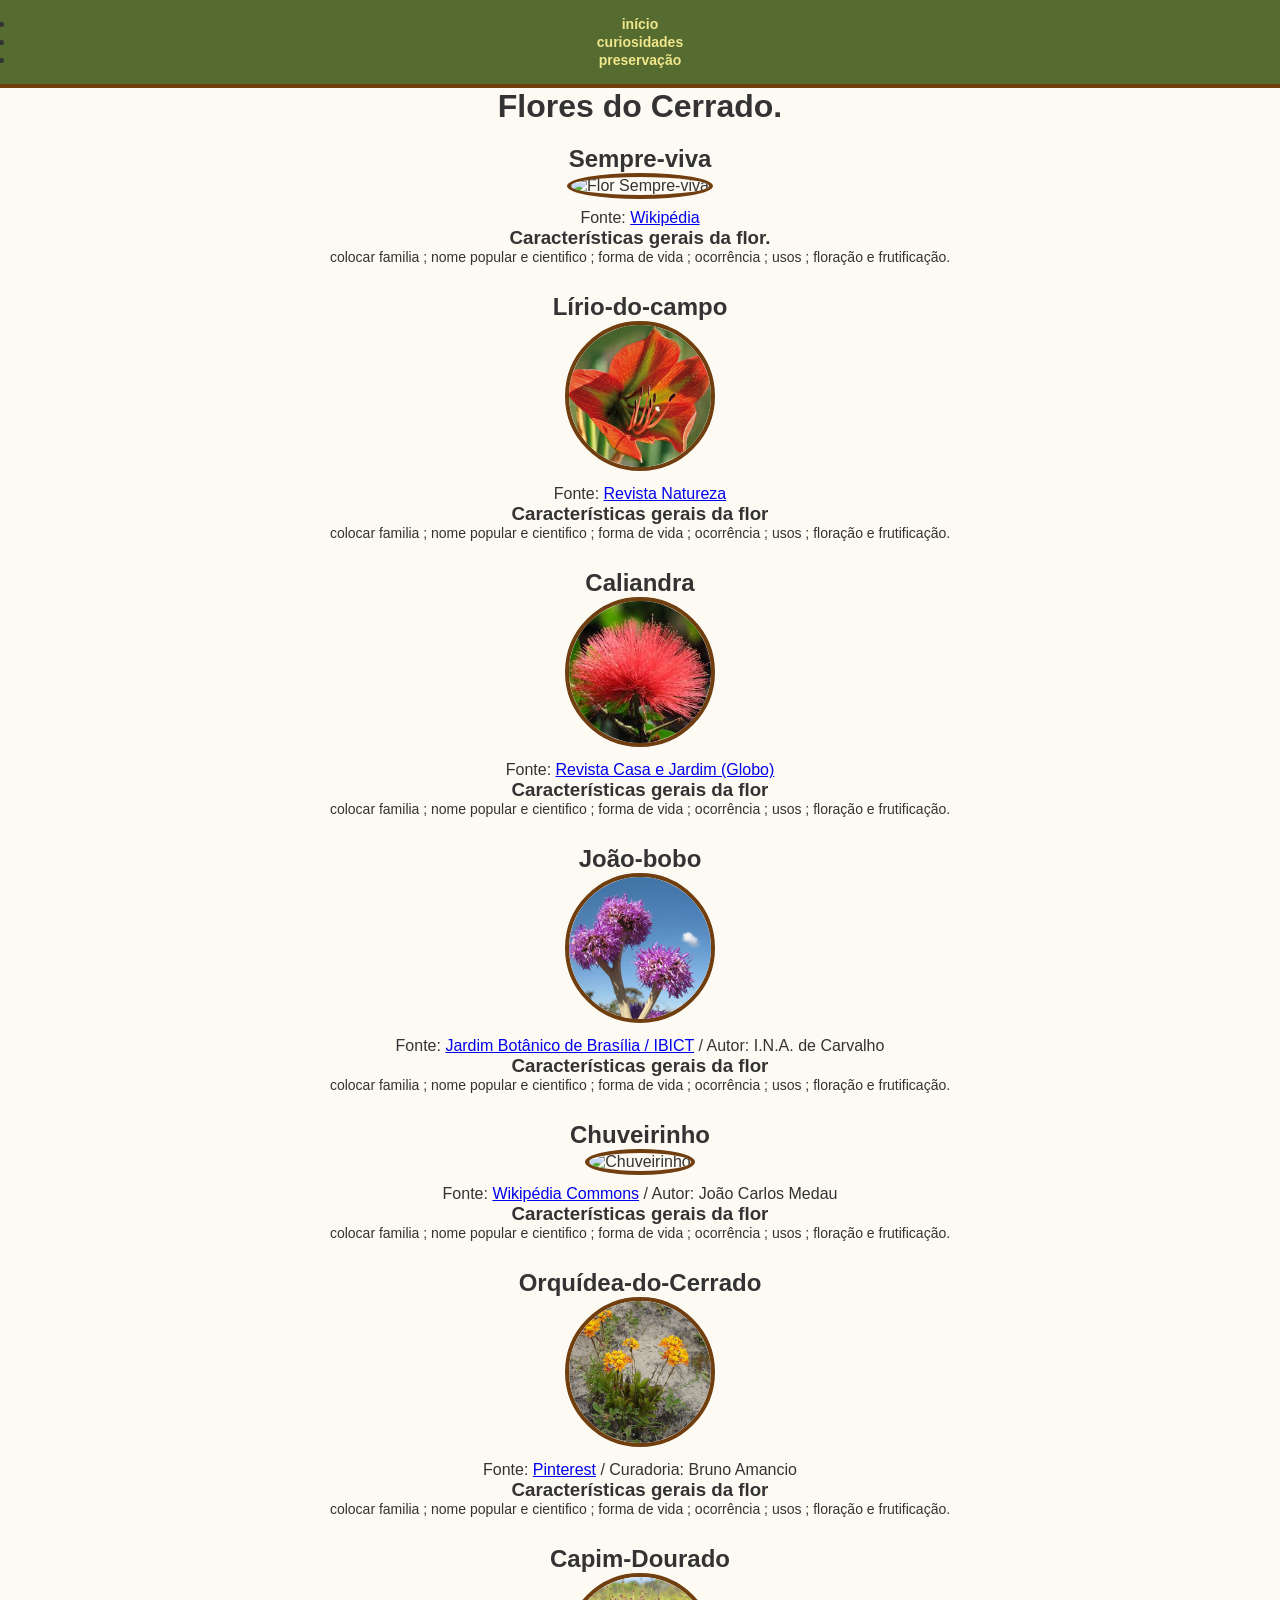
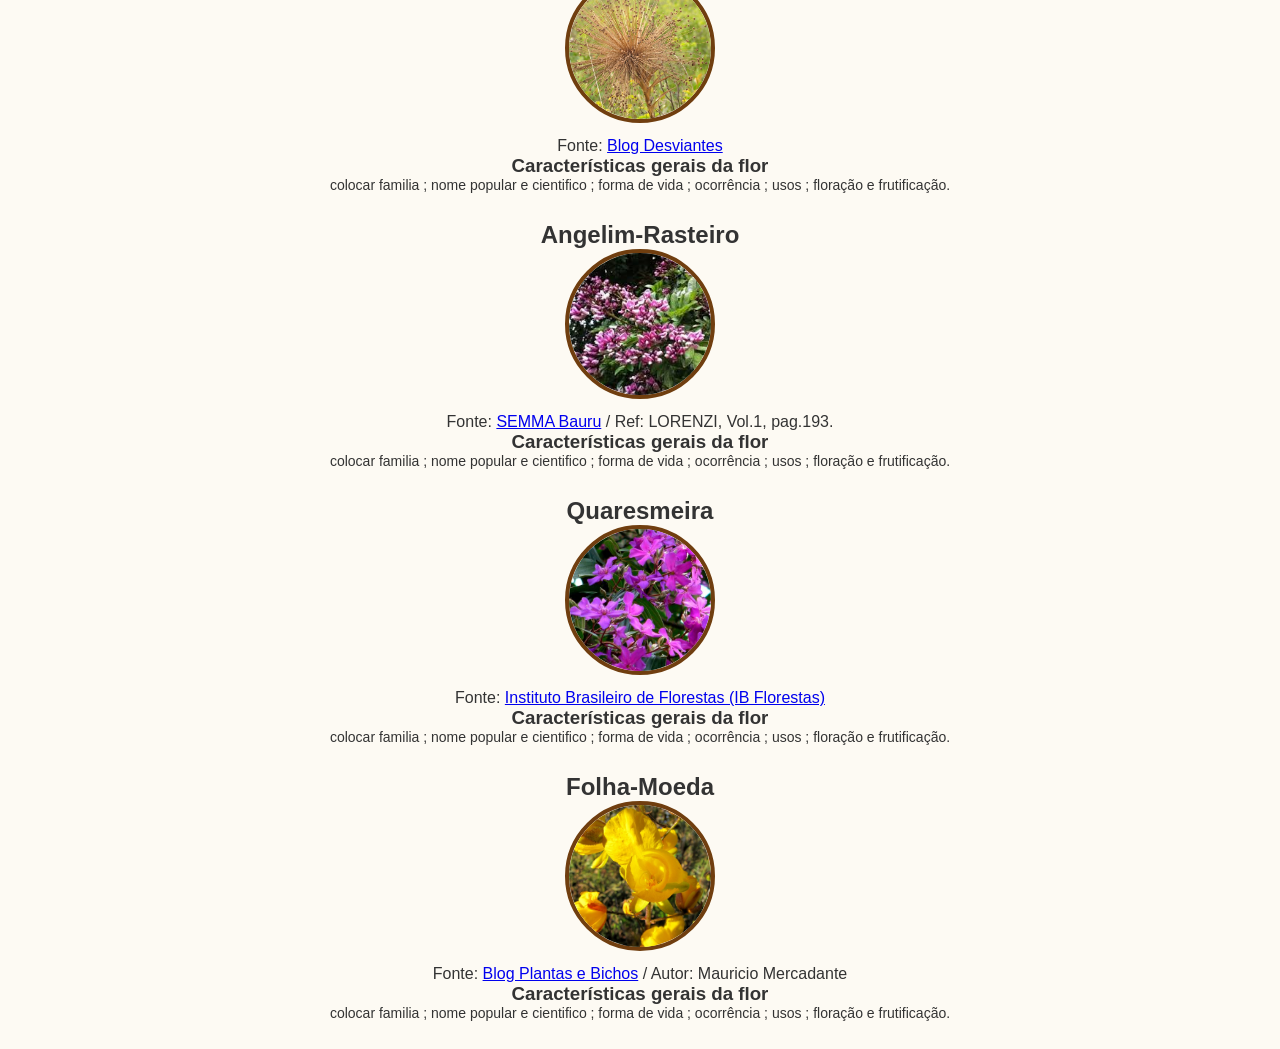
==== flores.html @ a3385701 "Add files via upload" ====
<!DOCTYPE html>
<html lang="pt-br">
<head>
    <meta charset="UTF-8">
    <meta name="viewport" content="width=device-width, initial-scale=1.0">
    <title>Informações - flores do cerrado.</title>
    <link rel="stylesheet" href="flores.css">
</head>
<body>
    <header>
        <nav>
            <ul>
                <li>
                    <a href="paginainicial.html"><b>início</b></a>
                </li>
                <li>
                    <a href="curiosidades.html"><b>curiosidades</b></a>
                </li>
                <li>
                    <a href="preservacao.html"><b>preservação</b></a>
                </li>
            </ul>
        </nav>
        <h1>Flores do Cerrado.</h1>
    </header>

    <main>
        
        <article class="categ-flor">
            <h2>Sempre-viva</h2>
            <figure>
                <img src="./img/Sempre-viva.jpg" alt="Flor Sempre-viva">
                <figcaption> 
                    Fonte: <a href="https://pt.wikipedia.org/wiki/Sempre-viva" target="_blank">Wikipédia</a>
                </figcaption>
            </figure>
            <section>
                <h3>Características gerais da flor.</h3>
                <p> colocar familia ; nome popular e cientifico ; forma de vida ; ocorrência ; usos ; floração e frutificação.</p>
            </section>
        </article>

        <article class="categ-flor">
            <h2>Lírio-do-campo</h2>
            <figure>
                 <img src="./img/lirio-do-campo.jpg" alt="Lírio do campo">
                 <figcaption> 
                    Fonte: <a href="https://revistanatureza.com.br/os-segredos-do-cerrado/" target="_blank">Revista Natureza</a> 
                 </figcaption>
            </figure> 
            <section>
                <h3>Características gerais da flor</h3>
                <p>colocar familia ; nome popular e cientifico ; forma de vida ; ocorrência ; usos ; floração e frutificação.</p>
            </section>
        </article>

        <article class="categ-flor">
            <h2>Caliandra</h2>
            <figure>
                 <img src="./img/caliandra.jpg" alt="Caliandra">
                <figcaption>
                    Fonte: <a href="https://revistacasaejardim.globo.com/paisagismo/noticia/2023/06/caliandra-guia-completo-de-cultivo-e-cuidados.ghtml" target="_blank">Revista Casa e Jardim (Globo)</a>
                </figcaption>
            </figure>
            <section>
                <h3>Características gerais da flor</h3>
                <p>colocar familia ; nome popular e cientifico ; forma de vida ; ocorrência ; usos ; floração e frutificação.</p>
            </section>
        </article>

        <article class="categ-flor">
            <h2>João-bobo</h2>
            <figure>
                <img src="./img/joão bobo.jpg" alt="joão bobo">
                <figcaption> 
                    Fonte: <a href="http://jbb.ibict.br//handle/1/253" target="_blank">Jardim Botânico de Brasília / IBICT</a> 
                     / Autor: I.N.A. de Carvalho
                </figcaption>
            </figure>
            <section>
                <h3>Características gerais da flor</h3>
                <p>colocar familia ; nome popular e cientifico ; forma de vida ; ocorrência ; usos ; floração e frutificação.</p>
            </section>
        </article>

        <article class="categ-flor">
            <h2>Chuveirinho</h2>
            <figure>
                <img src="./img/Chuveirinho.jpg" alt="Chuveirinho">
                <figcaption>
                    Fonte: <a href="https://pt.wikipedia.org/wiki/Ficheiro:Flor_Chuveirinho_do_Serrado_com_Lago_da_Lapinha_ao_Fundo.JPG" target="_blank">Wikipédia Commons</a> 
                    / Autor: João Carlos Medau
                </figcaption>
            </figure>
            <section>
                <h3>Características gerais da flor</h3>
                <p>colocar familia ; nome popular e cientifico ; forma de vida ; ocorrência ; usos ; floração e frutificação.</p>
            </section>
        </article>

        <article class="categ-flor">
            <h2>Orquídea-do-Cerrado</h2>
            <figure>
                 <img src="./img/orquidea-do-cerrado.jpg" alt="Orquídea-do-Cerrado">
                 <figcaption> 
                    Fonte: <a href="https://br.pinterest.com/bruno_amancio/orquideas-do-cerrado-brasileiro/" target="_blank">Pinterest</a> 
                    / Curadoria: Bruno Amancio
                 </figcaption>
            </figure>
            <section>
                <h3>Características gerais da flor</h3>
                <p>colocar familia ; nome popular e cientifico ; forma de vida ; ocorrência ; usos ; floração e frutificação.</p>
            </section>
        </article>

        <article class="categ-flor">
            <h2>Capim-Dourado</h2>
            <figure>
                <img src="./img/capim-dourado.JPG" alt="Capim-Dourado">
                <figcaption> 
                    Fonte: <a href="https://desviantes.com.br/blog/post/a-arte-do-capim-dourado-no-jalapao/" target="_blank">Blog Desviantes</a>
                </figcaption>
            </figure>
            <section>
                <h3>Características gerais da flor</h3>
                <p>colocar familia ; nome popular e cientifico ; forma de vida ; ocorrência ; usos ; floração e frutificação.</p>
            </section>
        </article>

        <article class="categ-flor">
            <h2>Angelim-Rasteiro</h2>
            <figure>
                <img src="./img/angelim-rasteiro.jpg" alt="Angelim-Rasteiro">
                <figcaption> 
                    Fonte: <a href="https://www2.bauru.sp.gov.br/arquivos/arquivos_site/sec_meioambiente/arborizacao_urbana/novas_especies/Modelo%20para%20a%20Apresenta%C3%A7%C3%A3o%20das%20%C3%81rvores%20aos%20Membros%20do%20Grupo.pdf" target="_blank">SEMMA Bauru</a> 
                    / Ref: LORENZI, Vol.1, pag.193.
                </figcaption>
            </figure>
            <section>
                <h3>Características gerais da flor</h3>
                <p>colocar familia ; nome popular e cientifico ; forma de vida ; ocorrência ; usos ; floração e frutificação.</p>
            </section>
        </article>

        <article class="categ-flor">
            <h2>Quaresmeira</h2>
            <figure>
                <img src="./img/quaresmeira.jpg" alt="Quaresmeira">
                <figcaption> 
                    Fonte: <a href="https://www.ibflorestas.org.br/lista-de-especies-nativas/quaresmeira" target="_blank">Instituto Brasileiro de Florestas (IB Florestas)</a>
                </figcaption>
            </figure>
            <section>
                <h3>Características gerais da flor</h3>
                <p>colocar familia ; nome popular e cientifico ; forma de vida ; ocorrência ; usos ; floração e frutificação.</p>
            </section>
        </article>

        <article class="categ-flor">
            <h2>Folha-Moeda</h2>
            <figure>
                <img src="./img/Folha-Moeda.jpg" alt="Folha-Moeda">
                <figcaption> 
                    Fonte: <a href="https://plantasebichos.blogspot.com/2010/05/tao-quanto-encontrar-e-observar-uma.html" target="_blank">Blog Plantas e Bichos</a> 
                    / Autor: Mauricio Mercadante
                </figcaption> 
            </figure>
            <section>
                <h3>Características gerais da flor</h3>
                <p>colocar familia ; nome popular e cientifico ; forma de vida ; ocorrência ; usos ; floração e frutificação.</p>
            </section>
        </article>

    </main>

</body>
</html>
---- flores.css ----
/* Reset Básico */
* { margin: 0; padding: 0; box-sizing: border-box; font-family: sans-serif; }

body { background: #fdfaf3; color: #333; text-align: center; }

/* Menu Simples */
nav { background: darkolivegreen; padding: 15px; border-bottom: 4px solid #703e0f; }
nav a { color: #f0e68c; text-decoration: none; margin: 0 10px; font-weight: bold; font-size: 14px; }

/* Galeria em Grade */
main { 
    display: flex; 
    flex-wrap: wrap; 
    justify-content: center; 
    padding: 20px; 
    gap: 20px; 
}

/* Card das Flores */
.card { 
    background: #fff; 
    padding: 20px; 
    width: 280px; 
    border-radius: 10px; 
    box-shadow: 0 2px 5px #ccc; 
}

.card h2 { color: #703e0f; margin-bottom: 10px; }

/* Imagem Padronizada */
img { 
    width: 150px; 
    height: 150px; 
    border-radius: 50%; 
    border: 4px solid #703e0f; 
    object-fit: cover; 
    margin-bottom: 10px;
}

/* Textos e Links */
p { font-size: 14px; margin-bottom: 8px; text-align: left; }
.fonte { font-size: 12px; color: darkolivegreen; text-decoration: underline; }
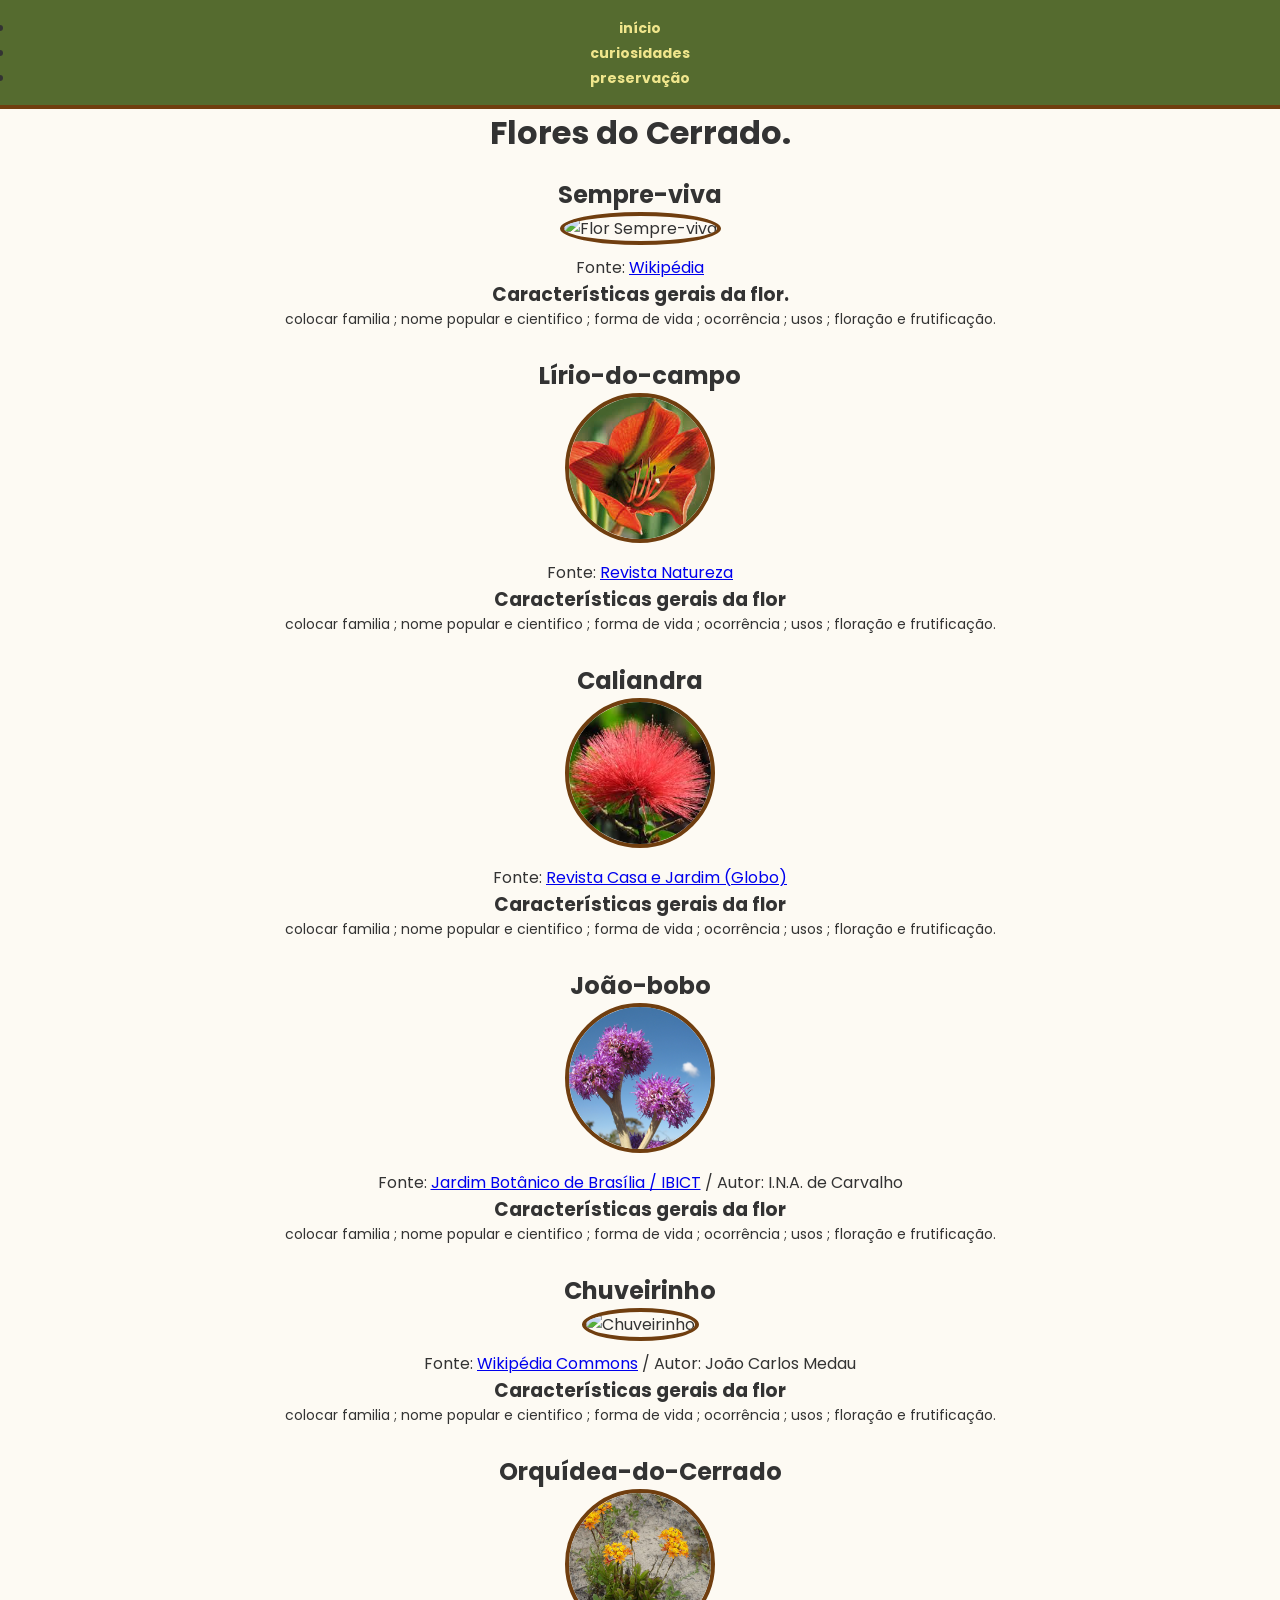
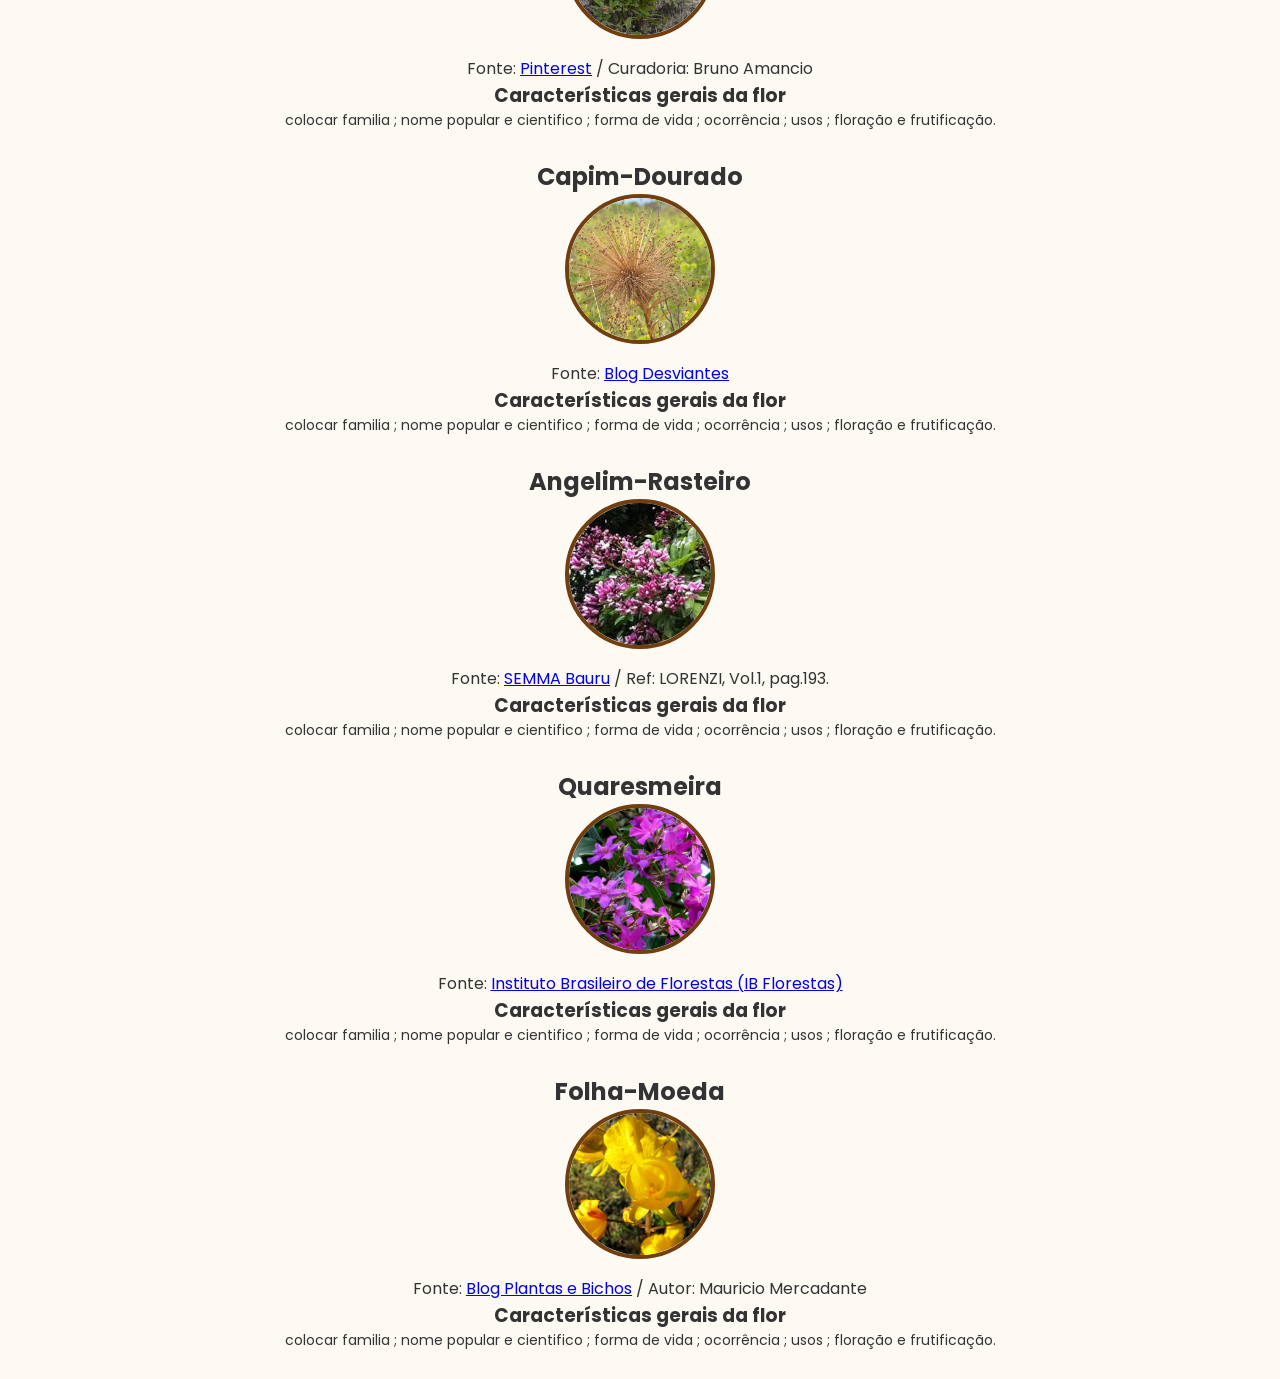
==== commit 1db6cf2b: "ajustes" ====
--- a/flores.html
+++ b/flores.html
@@ -4,7 +4,8 @@
     <meta charset="UTF-8">
     <meta name="viewport" content="width=device-width, initial-scale=1.0">
     <title>Informações - flores do cerrado.</title>
-    <link rel="stylesheet" href="flores.css">
+    <link rel="stylesheet" href="./css/flores.css">
+    <link href="https://fonts.googleapis.com/css2?family=Poppins:wght@300;400;600&display=swap" rel="stylesheet">
 </head>
 <body>
     <header>
@@ -116,7 +117,7 @@
         <article class="categ-flor">
             <h2>Capim-Dourado</h2>
             <figure>
-                <img src="./img/capim-dourado.JPG" alt="Capim-Dourado">
+                <img src="./img/capim-dourado.jpg" alt="Capim-Dourado">
                 <figcaption> 
                     Fonte: <a href="https://desviantes.com.br/blog/post/a-arte-do-capim-dourado-no-jalapao/" target="_blank">Blog Desviantes</a>
                 </figcaption>
--- a/css/flores.css
+++ b/css/flores.css
@@ -0,0 +1,45 @@
+/* Reset Básico */
+* { margin: 0; padding: 0; box-sizing: border-box; font-family: sans-serif; }
+
+body { background: #fdfaf3; color: #333; text-align: center; }
+* {
+    font-family: 'Poppins', 'Segoe UI', Arial, sans-serif;
+}
+
+/* Menu Simples */
+nav { background: darkolivegreen; padding: 15px; border-bottom: 4px solid #703e0f; }
+nav a { color: #f0e68c; text-decoration: none; margin: 0 10px; font-weight: bold; font-size: 14px; }
+
+/* Galeria em Grade */
+main { 
+    display: flex; 
+    flex-wrap: wrap; 
+    justify-content: center; 
+    padding: 20px; 
+    gap: 20px; 
+}
+
+/* Card das Flores */
+.card { 
+    background: #fff; 
+    padding: 20px; 
+    width: 280px; 
+    border-radius: 10px; 
+    box-shadow: 0 2px 5px #ccc; 
+}
+
+.card h2 { color: #703e0f; margin-bottom: 10px; }
+
+/* Imagem Padronizada */
+img { 
+    width: 150px; 
+    height: 150px; 
+    border-radius: 50%; 
+    border: 4px solid #703e0f; 
+    object-fit: cover; 
+    margin-bottom: 10px;
+}
+
+/* Textos e Links */
+p { font-size: 14px; margin-bottom: 8px; text-align: left; }
+.fonte { font-size: 12px; color: darkolivegreen; text-decoration: underline; }
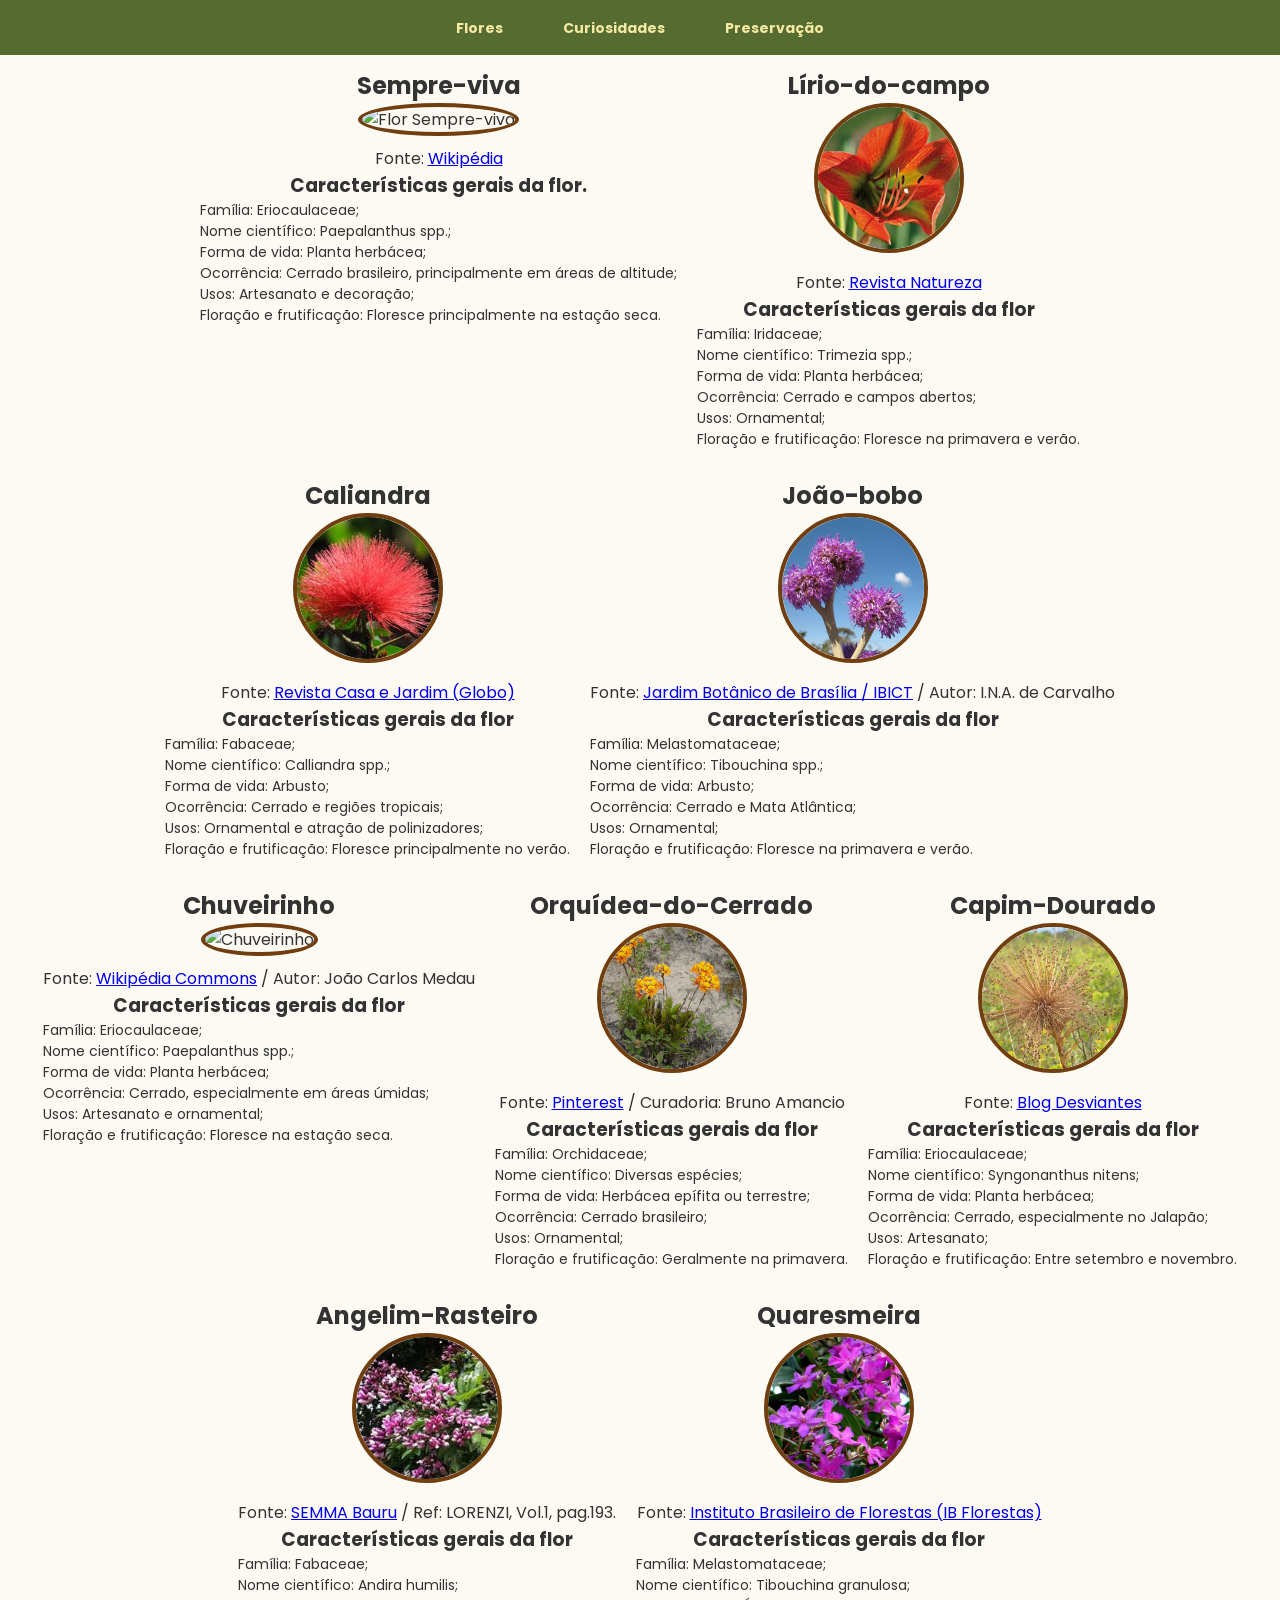
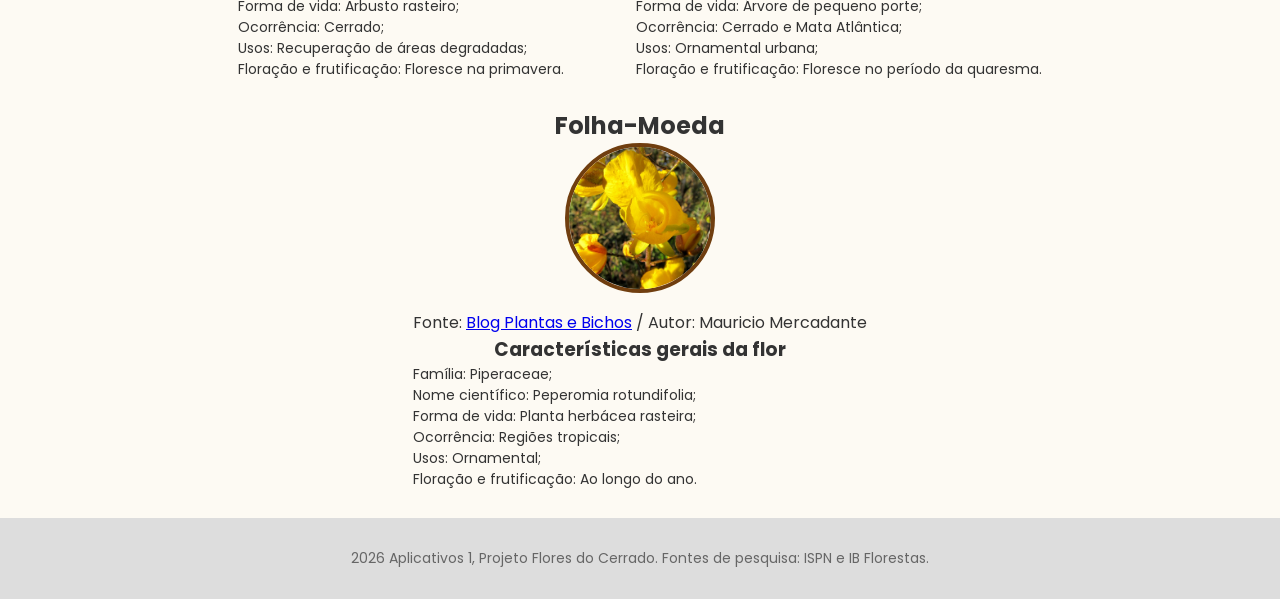
==== commit ad920e8a: "final/parte gabi" ====
--- a/flores.html
+++ b/flores.html
@@ -10,18 +10,12 @@
 <body>
     <header>
         <nav>
-            <ul>
-                <li>
-                    <a href="paginainicial.html"><b>início</b></a>
-                </li>
-                <li>
-                    <a href="curiosidades.html"><b>curiosidades</b></a>
-                </li>
-                <li>
-                    <a href="preservacao.html"><b>preservação</b></a>
-                </li>
-            </ul>
-        </nav>
+    <ul>
+        <li><a href="flores.html">Flores</a></li>
+        <li><a href="curiosidades.html">Curiosidades</a></li>
+        <li><a href="preservacao.html">Preservação</a></li>
+    </ul>
+</nav>
         <h1>Flores do Cerrado.</h1>
     </header>
 
@@ -37,7 +31,7 @@
             </figure>
             <section>
                 <h3>Características gerais da flor.</h3>
-                <p> colocar familia ; nome popular e cientifico ; forma de vida ; ocorrência ; usos ; floração e frutificação.</p>
+                <p>Família: Eriocaulaceae;<br> Nome científico: Paepalanthus spp.;<br> Forma de vida: Planta herbácea;<br> Ocorrência: Cerrado brasileiro, principalmente em áreas de altitude;<br> Usos: Artesanato e decoração;<br> Floração e frutificação: Floresce principalmente na estação seca.</p>
             </section>
         </article>
 
@@ -51,7 +45,7 @@
             </figure> 
             <section>
                 <h3>Características gerais da flor</h3>
-                <p>colocar familia ; nome popular e cientifico ; forma de vida ; ocorrência ; usos ; floração e frutificação.</p>
+                <p>Família: Iridaceae;<br> Nome científico: Trimezia spp.;<br> Forma de vida: Planta herbácea;<br> Ocorrência: Cerrado e campos abertos;<br> Usos: Ornamental;<br> Floração e frutificação: Floresce na primavera e verão.</p>
             </section>
         </article>
 
@@ -65,7 +59,7 @@
             </figure>
             <section>
                 <h3>Características gerais da flor</h3>
-                <p>colocar familia ; nome popular e cientifico ; forma de vida ; ocorrência ; usos ; floração e frutificação.</p>
+                <p>Família: Fabaceae;<br> Nome científico: Calliandra spp.;<br> Forma de vida: Arbusto;<br> Ocorrência: Cerrado e regiões tropicais;<br> Usos: Ornamental e atração de polinizadores;<br> Floração e frutificação: Floresce principalmente no verão.</p>
             </section>
         </article>
 
@@ -80,7 +74,7 @@
             </figure>
             <section>
                 <h3>Características gerais da flor</h3>
-                <p>colocar familia ; nome popular e cientifico ; forma de vida ; ocorrência ; usos ; floração e frutificação.</p>
+                <p>Família: Melastomataceae;<br> Nome científico: Tibouchina spp.;<br> Forma de vida: Arbusto;<br> Ocorrência: Cerrado e Mata Atlântica;<br> Usos: Ornamental;<br> Floração e frutificação: Floresce na primavera e verão.</p>
             </section>
         </article>
 
@@ -95,7 +89,7 @@
             </figure>
             <section>
                 <h3>Características gerais da flor</h3>
-                <p>colocar familia ; nome popular e cientifico ; forma de vida ; ocorrência ; usos ; floração e frutificação.</p>
+                <p>Família: Eriocaulaceae;<br> Nome científico: Paepalanthus spp.;<br> Forma de vida: Planta herbácea;<br> Ocorrência: Cerrado, especialmente em áreas úmidas;<br> Usos: Artesanato e ornamental;<br> Floração e frutificação: Floresce na estação seca.</p>
             </section>
         </article>
 
@@ -110,7 +104,7 @@
             </figure>
             <section>
                 <h3>Características gerais da flor</h3>
-                <p>colocar familia ; nome popular e cientifico ; forma de vida ; ocorrência ; usos ; floração e frutificação.</p>
+                <p>Família: Orchidaceae;<br> Nome científico: Diversas espécies;<br> Forma de vida: Herbácea epífita ou terrestre;<br> Ocorrência: Cerrado brasileiro;<br> Usos: Ornamental;<br> Floração e frutificação: Geralmente na primavera.</p>
             </section>
         </article>
 
@@ -124,7 +118,7 @@
             </figure>
             <section>
                 <h3>Características gerais da flor</h3>
-                <p>colocar familia ; nome popular e cientifico ; forma de vida ; ocorrência ; usos ; floração e frutificação.</p>
+                <p>Família: Eriocaulaceae;<br> Nome científico: Syngonanthus nitens;<br> Forma de vida: Planta herbácea;<br> Ocorrência: Cerrado, especialmente no Jalapão;<br> Usos: Artesanato;<br> Floração e frutificação: Entre setembro e novembro.</p>
             </section>
         </article>
 
@@ -139,7 +133,7 @@
             </figure>
             <section>
                 <h3>Características gerais da flor</h3>
-                <p>colocar familia ; nome popular e cientifico ; forma de vida ; ocorrência ; usos ; floração e frutificação.</p>
+                <p>Família: Fabaceae;<br> Nome científico: Andira humilis;<br> Forma de vida: Arbusto rasteiro;<br> Ocorrência: Cerrado;<br> Usos: Recuperação de áreas degradadas;<br> Floração e frutificação: Floresce na primavera.</p>
             </section>
         </article>
 
@@ -153,7 +147,7 @@
             </figure>
             <section>
                 <h3>Características gerais da flor</h3>
-                <p>colocar familia ; nome popular e cientifico ; forma de vida ; ocorrência ; usos ; floração e frutificação.</p>
+                <p>Família: Melastomataceae;<br> Nome científico: Tibouchina granulosa;<br> Forma de vida: Árvore de pequeno porte;<br> Ocorrência: Cerrado e Mata Atlântica;<br> Usos: Ornamental urbana;<br> Floração e frutificação: Floresce no período da quaresma.</p>
             </section>
         </article>
 
@@ -168,11 +162,17 @@
             </figure>
             <section>
                 <h3>Características gerais da flor</h3>
-                <p>colocar familia ; nome popular e cientifico ; forma de vida ; ocorrência ; usos ; floração e frutificação.</p>
+                <p>Família: Piperaceae;<br> Nome científico: Peperomia rotundifolia;<br> Forma de vida: Planta herbácea rasteira;<br> Ocorrência: Regiões tropicais;<br> Usos: Ornamental;<br> Floração e frutificação: Ao longo do ano.</p>
             </section>
         </article>
 
+            
     </main>
+  <footer>
+        <p> 2026  Aplicativos 1, Projeto Flores do Cerrado. Fontes de pesquisa: ISPN e IB Florestas.</p>
+    </footer>
+</body>
+</html>
 
 </body>
 </html>
--- a/css/flores.css
+++ b/css/flores.css
@@ -1,4 +1,4 @@
-/* Reset Básico */
+
 * { margin: 0; padding: 0; box-sizing: border-box; font-family: sans-serif; }
 
 body { background: #fdfaf3; color: #333; text-align: center; }
@@ -6,11 +6,37 @@
     font-family: 'Poppins', 'Segoe UI', Arial, sans-serif;
 }
 
-/* Menu Simples */
-nav { background: darkolivegreen; padding: 15px; border-bottom: 4px solid #703e0f; }
-nav a { color: #f0e68c; text-decoration: none; margin: 0 10px; font-weight: bold; font-size: 14px; }
 
-/* Galeria em Grade */
+nav {
+    position: absolute;
+    width: 100%;
+    z-index: 10;
+    background: darkolivegreen;
+    padding: 15px 0;
+}
+
+nav ul {
+    display: flex;
+    justify-content: center;
+    gap: 30px;
+    list-style: none;
+}
+
+nav a {
+    color: #f5e9a3;
+    text-decoration: none;
+    font-weight: bold;
+    font-size: 14px;
+    transition: 0.3s;
+    padding: 8px 15px;
+    border-radius: 20px;
+}
+
+nav a:hover {
+    background: #703e0f;
+    color: #fff;
+}
+
 main { 
     display: flex; 
     flex-wrap: wrap; 
@@ -19,7 +45,7 @@
     gap: 20px; 
 }
 
-/* Card das Flores */
+
 .card { 
     background: #fff; 
     padding: 20px; 
@@ -30,7 +56,7 @@
 
 .card h2 { color: #703e0f; margin-bottom: 10px; }
 
-/* Imagem Padronizada */
+
 img { 
     width: 150px; 
     height: 150px; 
@@ -40,6 +66,30 @@
     margin-bottom: 10px;
 }
 
-/* Textos e Links */
 p { font-size: 14px; margin-bottom: 8px; text-align: left; }
-.fonte { font-size: 12px; color: darkolivegreen; text-decoration: underline; }+.fonte { font-size: 12px; color: darkolivegreen; text-decoration: underline; }
+
+.fonte {
+    font-size: 12px;
+    color: #6b8e23;
+    text-decoration: none;
+    font-weight: bold;
+}
+
+.fonte:hover {
+    text-decoration: underline;
+    color: #3e5c14;
+}
+
+footer {
+    text-align: center;
+    padding: 30px;
+    background-color: #ddd;
+    font-size: 0.8rem;
+    color: #666;
+}
+footer p {
+    margin: 0;
+    text-align: center;
+}
+
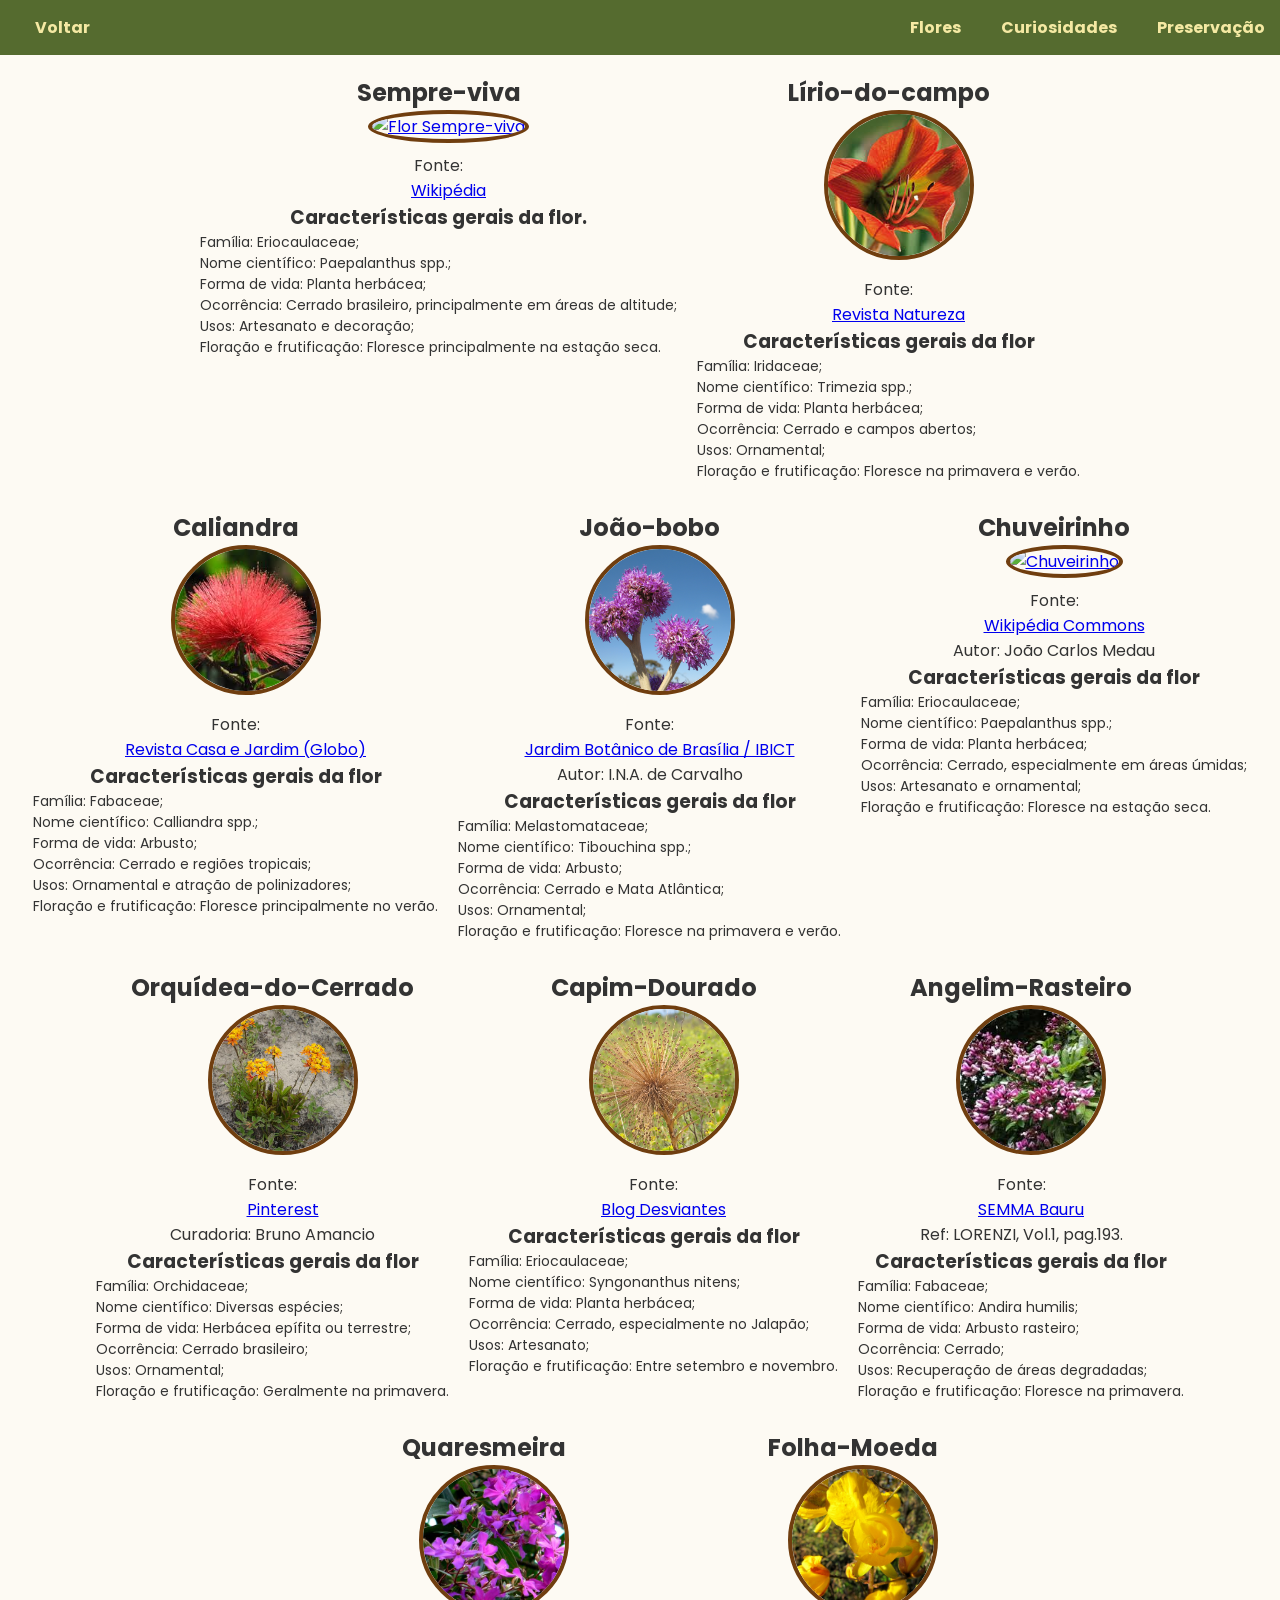
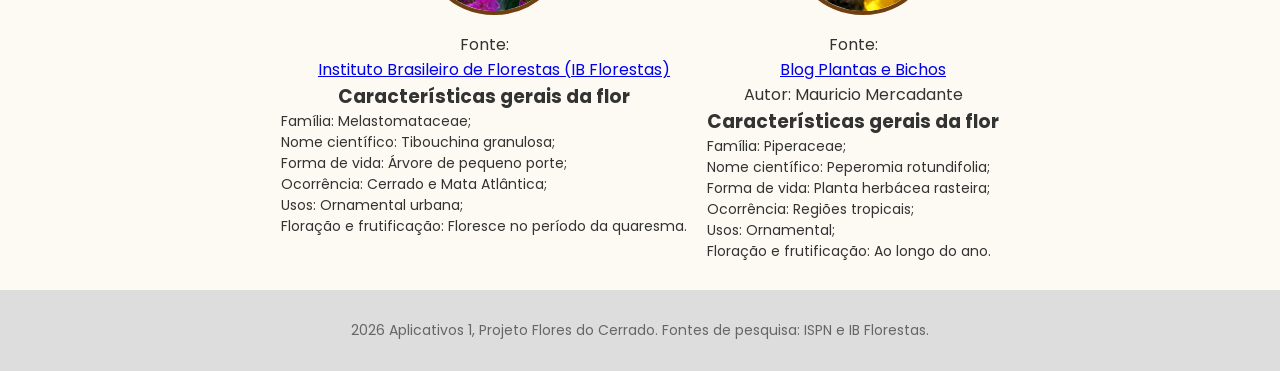
==== commit 9c332652: "commits finais gabi" ====
--- a/flores.html
+++ b/flores.html
@@ -10,13 +10,13 @@
 <body>
     <header>
         <nav>
+            <a href="paginainicial.html">Voltar</a>
     <ul>
         <li><a href="flores.html">Flores</a></li>
         <li><a href="curiosidades.html">Curiosidades</a></li>
         <li><a href="preservacao.html">Preservação</a></li>
     </ul>
 </nav>
-        <h1>Flores do Cerrado.</h1>
     </header>
 
     <main>
@@ -24,7 +24,9 @@
         <article class="categ-flor">
             <h2>Sempre-viva</h2>
             <figure>
-                <img src="./img/Sempre-viva.jpg" alt="Flor Sempre-viva">
+                <a href="https://pt.wikipedia.org/wiki/Sempre-viva" target="_blank">
+                    <img src="./img/Sempre-viva.jpg" alt="Flor Sempre-viva">
+                </a>
                 <figcaption> 
                     Fonte: <a href="https://pt.wikipedia.org/wiki/Sempre-viva" target="_blank">Wikipédia</a>
                 </figcaption>
@@ -38,7 +40,9 @@
         <article class="categ-flor">
             <h2>Lírio-do-campo</h2>
             <figure>
-                 <img src="./img/lirio-do-campo.jpg" alt="Lírio do campo">
+                <a href="https://revistanatureza.com.br/os-segredos-do-cerrado/" target="_blank">
+                    <img src="./img/lirio-do-campo.jpg" alt="Lírio do campo">
+                </a>
                  <figcaption> 
                     Fonte: <a href="https://revistanatureza.com.br/os-segredos-do-cerrado/" target="_blank">Revista Natureza</a> 
                  </figcaption>
@@ -52,7 +56,9 @@
         <article class="categ-flor">
             <h2>Caliandra</h2>
             <figure>
-                 <img src="./img/caliandra.jpg" alt="Caliandra">
+                <a href="https://revistacasaejardim.globo.com/paisagismo/noticia/2023/06/caliandra-guia-completo-de-cultivo-e-cuidados.ghtml" target="_blank">
+                    <img src="./img/caliandra.jpg" alt="Caliandra" width="300" height="200">
+                </a>
                 <figcaption>
                     Fonte: <a href="https://revistacasaejardim.globo.com/paisagismo/noticia/2023/06/caliandra-guia-completo-de-cultivo-e-cuidados.ghtml" target="_blank">Revista Casa e Jardim (Globo)</a>
                 </figcaption>
@@ -66,10 +72,12 @@
         <article class="categ-flor">
             <h2>João-bobo</h2>
             <figure>
-                <img src="./img/joão bobo.jpg" alt="joão bobo">
+                <a href="http://jbb.ibict.br//handle/1/253" target="_blank">
+                    <img src="./img/joão bobo.jpg" alt="joão bobo">
+                </a>
                 <figcaption> 
                     Fonte: <a href="http://jbb.ibict.br//handle/1/253" target="_blank">Jardim Botânico de Brasília / IBICT</a> 
-                     / Autor: I.N.A. de Carvalho
+                     Autor: I.N.A. de Carvalho
                 </figcaption>
             </figure>
             <section>
@@ -81,10 +89,12 @@
         <article class="categ-flor">
             <h2>Chuveirinho</h2>
             <figure>
-                <img src="./img/Chuveirinho.jpg" alt="Chuveirinho">
+                <a href="https://pt.wikipedia.org/wiki/Ficheiro:Flor_Chuveirinho_do_Serrado_com_Lago_da_Lapinha_ao_Fundo.JPG" target="_blank">
+                    <img src="./img/Chuveirinho.jpg" alt="Chuveirinho">
+                </a>
                 <figcaption>
                     Fonte: <a href="https://pt.wikipedia.org/wiki/Ficheiro:Flor_Chuveirinho_do_Serrado_com_Lago_da_Lapinha_ao_Fundo.JPG" target="_blank">Wikipédia Commons</a> 
-                    / Autor: João Carlos Medau
+                    Autor: João Carlos Medau
                 </figcaption>
             </figure>
             <section>
@@ -96,10 +106,12 @@
         <article class="categ-flor">
             <h2>Orquídea-do-Cerrado</h2>
             <figure>
-                 <img src="./img/orquidea-do-cerrado.jpg" alt="Orquídea-do-Cerrado">
+                <a href="https://br.pinterest.com/bruno_amancio/orquideas-do-cerrado-brasileiro/" target="_blank">
+                    <img src="./img/orquidea-do-cerrado.jpg" alt="Orquídea-do-Cerrado">
+                </a>
                  <figcaption> 
                     Fonte: <a href="https://br.pinterest.com/bruno_amancio/orquideas-do-cerrado-brasileiro/" target="_blank">Pinterest</a> 
-                    / Curadoria: Bruno Amancio
+                    Curadoria: Bruno Amancio
                  </figcaption>
             </figure>
             <section>
@@ -111,7 +123,9 @@
         <article class="categ-flor">
             <h2>Capim-Dourado</h2>
             <figure>
-                <img src="./img/capim-dourado.jpg" alt="Capim-Dourado">
+                <a href="https://desviantes.com.br/blog/post/a-arte-do-capim-dourado-no-jalapao/" target="_blank">
+                    <img src="./img/capim-dourado.jpg" alt="Capim-Dourado">
+                </a>
                 <figcaption> 
                     Fonte: <a href="https://desviantes.com.br/blog/post/a-arte-do-capim-dourado-no-jalapao/" target="_blank">Blog Desviantes</a>
                 </figcaption>
@@ -125,10 +139,12 @@
         <article class="categ-flor">
             <h2>Angelim-Rasteiro</h2>
             <figure>
-                <img src="./img/angelim-rasteiro.jpg" alt="Angelim-Rasteiro">
+                <a href="https://www2.bauru.sp.gov.br/arquivos/arquivos_site/sec_meioambiente/arborizacao_urbana/novas_especies/Modelo%20para%20a%20Apresenta%C3%A7%C3%A3o%20das%20%C3%81rvores%20aos%20Membros%20do%20Grupo.pdf" target="_blank">
+                    <img src="./img/angelim-rasteiro.jpg" alt="Angelim-Rasteiro">
+                </a>
                 <figcaption> 
                     Fonte: <a href="https://www2.bauru.sp.gov.br/arquivos/arquivos_site/sec_meioambiente/arborizacao_urbana/novas_especies/Modelo%20para%20a%20Apresenta%C3%A7%C3%A3o%20das%20%C3%81rvores%20aos%20Membros%20do%20Grupo.pdf" target="_blank">SEMMA Bauru</a> 
-                    / Ref: LORENZI, Vol.1, pag.193.
+                    Ref: LORENZI, Vol.1, pag.193.
                 </figcaption>
             </figure>
             <section>
@@ -140,7 +156,9 @@
         <article class="categ-flor">
             <h2>Quaresmeira</h2>
             <figure>
-                <img src="./img/quaresmeira.jpg" alt="Quaresmeira">
+                <a href="https://www.ibflorestas.org.br/lista-de-especies-nativas/quaresmeira" target="_blank">
+                    <img src="./img/quaresmeira.jpg" alt="Quaresmeira">
+                </a>
                 <figcaption> 
                     Fonte: <a href="https://www.ibflorestas.org.br/lista-de-especies-nativas/quaresmeira" target="_blank">Instituto Brasileiro de Florestas (IB Florestas)</a>
                 </figcaption>
@@ -154,10 +172,12 @@
         <article class="categ-flor">
             <h2>Folha-Moeda</h2>
             <figure>
-                <img src="./img/Folha-Moeda.jpg" alt="Folha-Moeda">
+                <a href="https://plantasebichos.blogspot.com/2010/05/tao-quanto-encontrar-e-observar-uma.html" target="_blank">
+                    <img src="./img/Folha-Moeda.jpg" alt="Folha-Moeda">
+                </a>
                 <figcaption> 
                     Fonte: <a href="https://plantasebichos.blogspot.com/2010/05/tao-quanto-encontrar-e-observar-uma.html" target="_blank">Blog Plantas e Bichos</a> 
-                    / Autor: Mauricio Mercadante
+                    Autor: Mauricio Mercadante
                 </figcaption> 
             </figure>
             <section>
@@ -166,13 +186,10 @@
             </section>
         </article>
 
-            
     </main>
-  <footer>
-        <p> 2026  Aplicativos 1, Projeto Flores do Cerrado. Fontes de pesquisa: ISPN e IB Florestas.</p>
+
+    <footer>
+        <p> 2026 Aplicativos 1, Projeto Flores do Cerrado. Fontes de pesquisa: ISPN e IB Florestas.</p>
     </footer>
 </body>
-</html>
-
-</body>
 </html>
--- a/css/flores.css
+++ b/css/flores.css
@@ -8,17 +8,16 @@
 
 
 nav {
-    position: absolute;
-    width: 100%;
-    z-index: 10;
     background: darkolivegreen;
-    padding: 15px 0;
+    padding: 15px;
+    display: flex;
+    justify-content: space-between;
+    align-items: center;
 }
 
 nav ul {
     display: flex;
-    justify-content: center;
-    gap: 30px;
+    gap: 20px;
     list-style: none;
 }
 
@@ -26,12 +25,7 @@
     color: #f5e9a3;
     text-decoration: none;
     font-weight: bold;
-    font-size: 14px;
-    transition: 0.3s;
-    padding: 8px 15px;
-    border-radius: 20px;
 }
-
 nav a:hover {
     background: #703e0f;
     color: #fff;
@@ -67,10 +61,9 @@
 }
 
 p { font-size: 14px; margin-bottom: 8px; text-align: left; }
-.fonte { font-size: 12px; color: darkolivegreen; text-decoration: underline; }
-
+fonte { font-size: 12px; color: darkolivegreen; text-decoration: underline; }
 .fonte {
-    font-size: 12px;
+    font-size: px;
     color: #6b8e23;
     text-decoration: none;
     font-weight: bold;
@@ -92,4 +85,7 @@
     margin: 0;
     text-align: center;
 }
-
+a {
+    display: block;
+    margin-left: 20px;
+}
